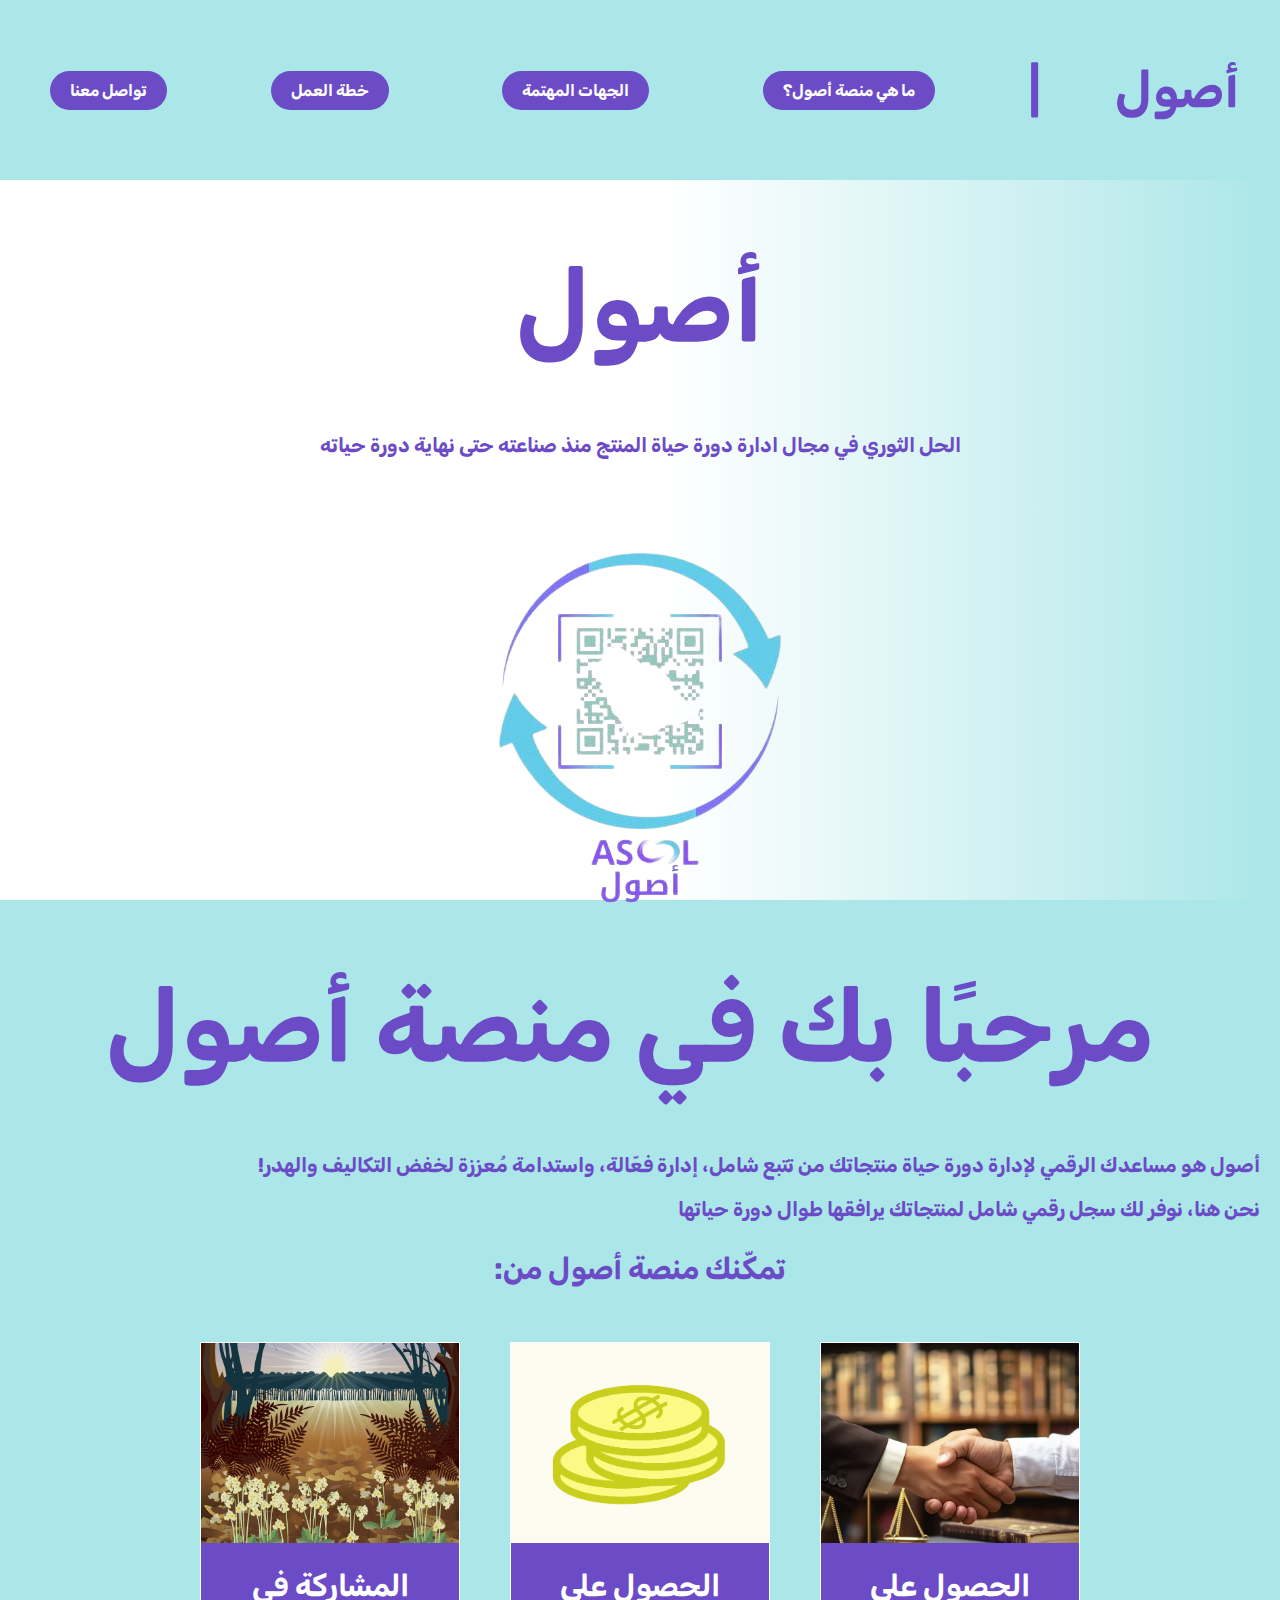
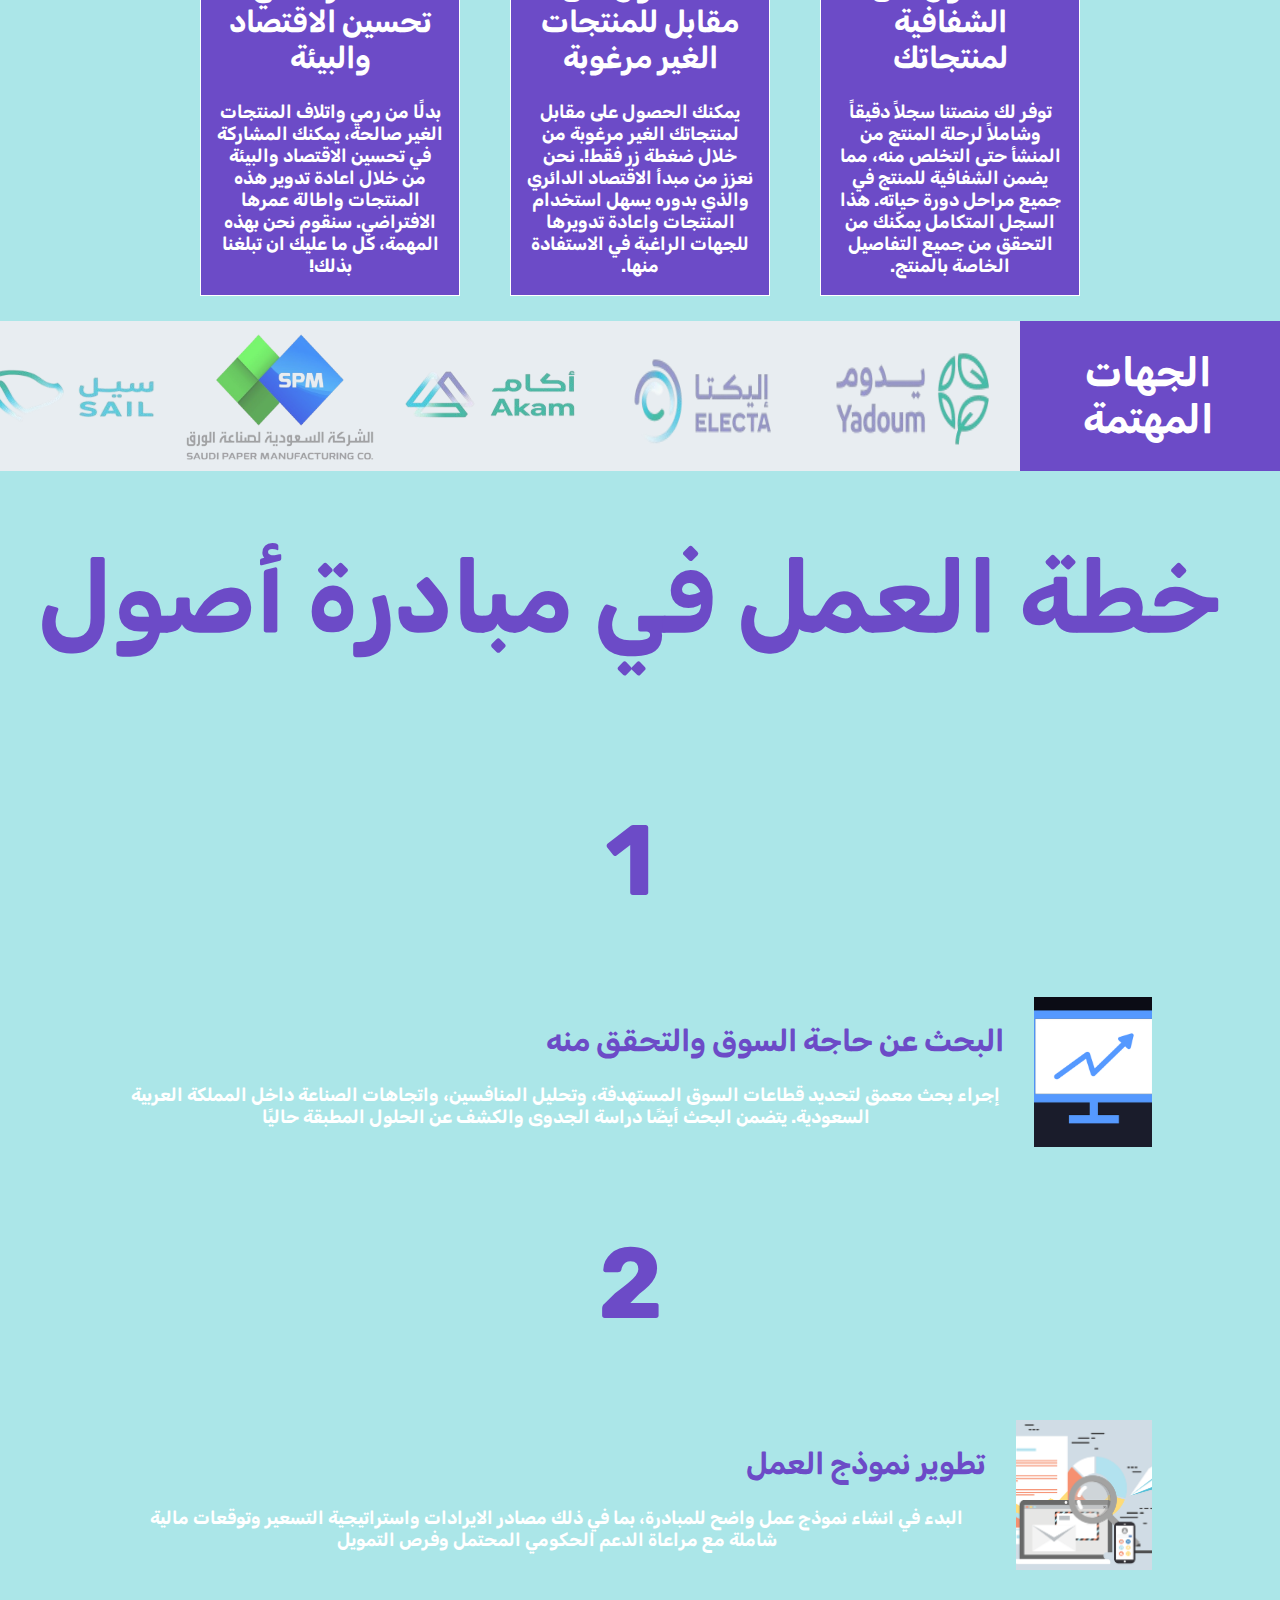
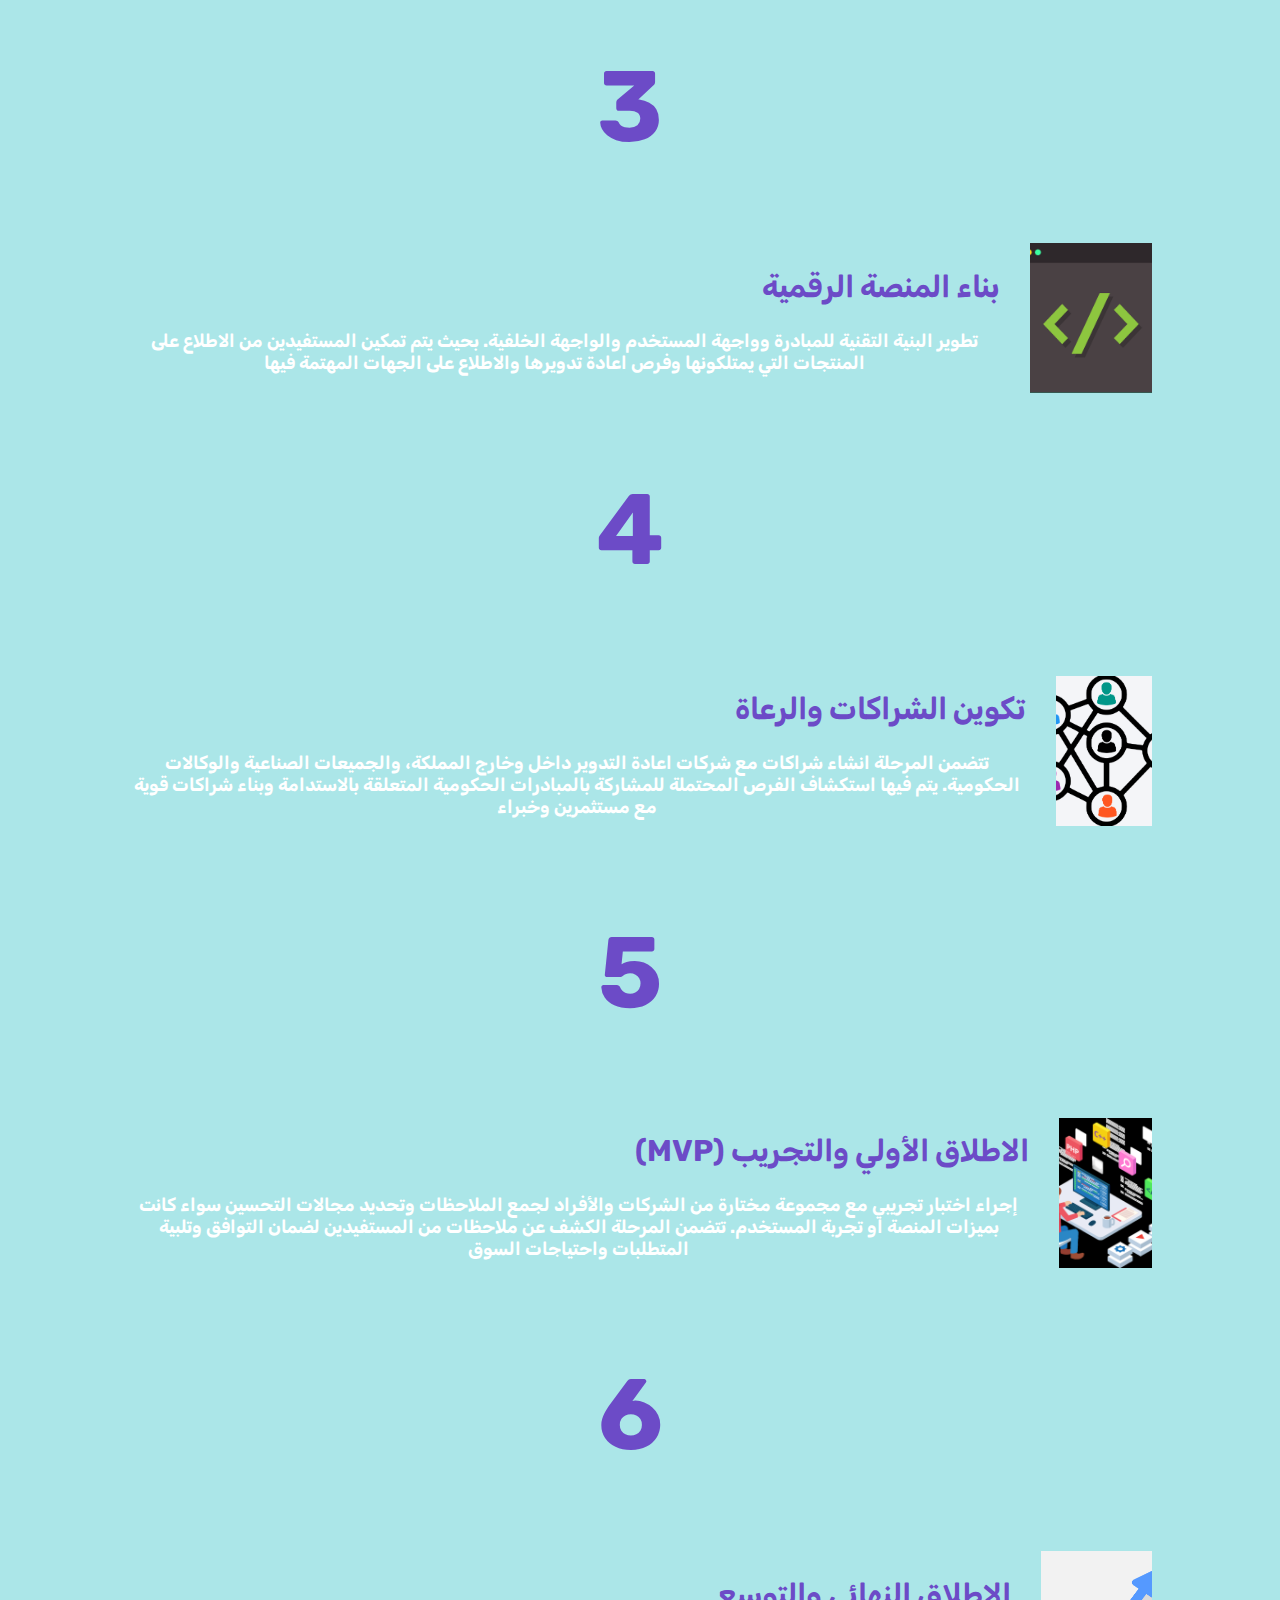
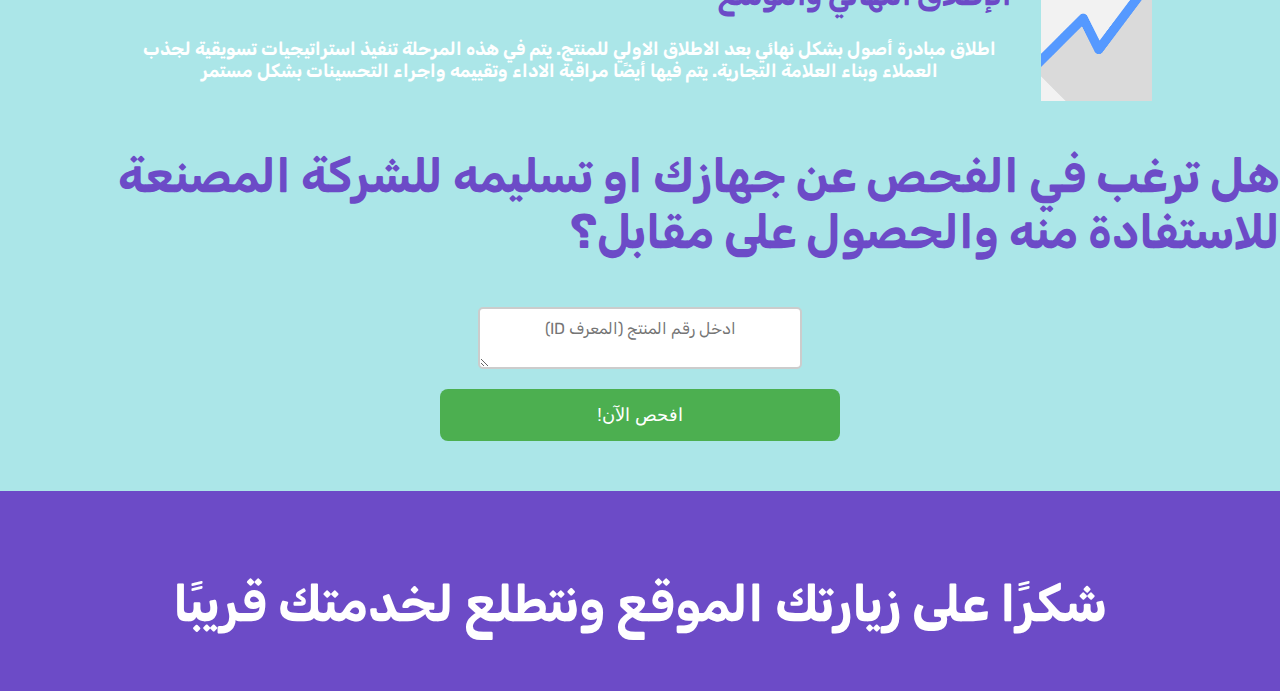
==== index.html @ 0bf5f544 "first rep" ====
<!DOCTYPE HTML>
<html lang="ar" dir="rtl">
    <head>
		<title>اصول</title>
		<meta charset="utf-8" />
        <meta name="viewport" content="width=device-width, initial-scale=1.0">
		<link href="https://fonts.googleapis.com/css2?family=Rubik:ital,wght@0,300..900;1,300..900&display=swap" rel="stylesheet">
        <link rel="stylesheet" href="style.css">
		<style>
			body{
		     font-family: "Rubik", sans-serif;
 		     font-optical-sizing: auto;
 		     font-style: normal;
             width: 100%;
			}
            .error {
            color: red;
            display: none;
        }
		</style>
	</head>
	<body>
        <header>
                <div class="header">
                    <h1 href="" class="brand">أصول </h1>
                    <h3 href=""class="gap"> | </h3>
                    <a href="" class="WhatIsAsool">ما هي منصة أصول؟</a>
                    <a href=""class="WhatIsAsool">الجهات المهتمة</a>
                    <a href=""class="WhatIsAsool">خطة العمل</a>
                    <a href="" class="contect">تواصل معنا</a>
                </div>
        </header>
        <main>
            <main>
                <section class="first">
                    <div class="contain">
                        <div class="ASOOL">
                            <div class="text-section">
                                <h1 class="Asool_text">أصول</h1>
                                <p>الحل الثوري في مجال ادارة دورة حياة المنتج منذ صناعته حتى نهاية دورة حياته</p>
                            </div>
                            <div class="image1">
                                <img src="assets/Asool.png" alt="Asool Image">
                            </div>
                        </div>
                    </div>
                </section>            
            <section class="second">
                <div class="intro">
                    <h1>
                        مرحبًا بك في منصة أصول
                    </h1>
                    <p class="introP">أصول هو مساعدك الرقمي لإدارة دورة حياة منتجاتك من تتبع شامل، إدارة فعّالة، واستدامة مُعززة لخفض التكاليف والهدر!</p>
                    <p class="introP">نحن هنا، نوفر لك سجل رقمي شامل لمنتجاتك يرافقها طوال دورة حياتها</p>
                    <p style="font-weight: bold; text-align: center; font-size: 30px;">تمكّنك منصة أصول من:</p>
                </div>
                <div class="flex-container">
                    <div class="flex-item">
                        <div class="card">
                            <div class="card-image" style="background-image: url(assets/reliable.png)"></div>
                            <div class="card-body">
                                <h2 class="hCard">الحصول على الشفافية لمنتجاتك</h2>
                                <p class="pCard">توفر لك منصتنا سجلاً دقيقاً وشاملاً لرحلة المنتج من المنشأ حتى التخلص منه، مما يضمن الشفافية للمنتج في جميع مراحل دورة حياته. هذا السجل المتكامل يمكّنك من التحقق من جميع التفاصيل الخاصة بالمنتج.</p>
                            </div>
                        </div>
                    </div>
    
                    <div class="flex-item">
                        <div class="card">
                            <div class="card-image" style="background-image: url(assets/money.png)"></div>
                            <div class="card-body">
                                <h2  class="hCard">الحصول على مقابل للمنتجات الغير مرغوبة</h2>
                                <p class="pCard">يمكنك الحصول على مقابل لمنتجاتك الغير مرغوبة من خلال ضغطة زر فقط!. نحن نعزز من مبدأ الاقتصاد الدائري والذي بدوره يسهل استخدام المنتجات واعادة تدويرها للجهات الراغبة في الاستفادة منها.</p>
                            </div>
                        </div>
                    </div>
    
                    <div class="flex-item">
                        <div class="card">
                            <div class="card-image" style="background-image: url(assets/env.png)"></div>
                            <div class="card-body">
                                <h2  class="hCard">المشاركة في تحسين الاقتصاد والبيئة</h2>
                                <p class="pCard">بدلًا من رمي واتلاف المنتجات الغير صالحة، يمكنك المشاركة في تحسين الاقتصاد والبيئة من خلال اعادة تدوير هذه المنتجات واطالة عمرها الافتراضي. سنقوم نحن بهذه المهمة، كل ما عليك ان تبلغنا بذلك!</p>
                            </div>
                        </div>
                    </div>
                </div>
            </section>
            <section class="section2">
                <div class="text-content">
                    الجهات المهتمة
                </div>
                <div class="marquee">
                    <div class="marquee-content">
                        <div class="company">
                            <img src="assets/Yadoum.png" alt="Yadoum">
                        </div>
                        <div class="company">
                            <img src="assets/Electa.png" alt="Electa">
                        </div>
                        <div class="company">
                            <img src="assets/AKAM.png" alt="Akam">
                        </div>
                        <div class="company">
                            <img src="assets/SPM.png" alt="SPM">
                        </div>
                        <div class="company">
                            <img src="assets/SAIL.png" alt="Sail">
                        </div>
                        <div class="company">
                            <img src="assets/SIRC.png" alt="SIRC">
                        </div>
                        <div class="company">
                            <img src="assets/SOCPA.png" alt="SOCPA">
                        </div>
                        <div class="company">
                            <img src="assets/Yadoum.png" alt="Yadoum">
                        </div>
                        <div class="company">
                            <img src="assets/Electa.png" alt="Electa">
                        </div>
                        <div class="company">
                            <img src="assets/AKAM.png" alt="Akam">
                        </div>
                        <div class="company">
                            <img src="assets/SPM.png" alt="SPM">
                        </div>
                        <div class="company">
                            <img src="assets/SAIL.png" alt="Sail">
                        </div>
                        <div class="company">
                            <img src="assets/SIRC.png" alt="SIRC">
                        </div>
                        <div class="company">
                            <img src="assets/SOCPA.png" alt="SOCPA">
                        </div>
                    </div>
                </div>           
            </section>
            
            <section>
                <div class="intro">
                    <h1 style="color:  rgb(108, 75, 199);">خطة العمل في مبادرة أصول</h1>
                </div>
                <div class="section3">
                    <div class="step">
                        <h1>1</h1>
                    </div>
                    <div class="sec3flex">
                        <div class="card2-image" style="background-image: url(assets/any.png);">
                        </div>
                        <div>
                            <h2  class="hCard">البحث عن حاجة السوق والتحقق منه</h2>
                            <p class="pCard">إجراء بحث معمق لتحديد قطاعات السوق المستهدفة، وتحليل المنافسين، واتجاهات الصناعة داخل المملكة العربية السعودية. يتضمن البحث أيضًا دراسة الجدوى والكشف عن الحلول المطبقة حاليًا</p>
                        </div>
                    </div>
                    <div class="step">
                        <h1>2</h1>
                    </div>
                    <div class="sec3flex">
                        <div class="card2-image" style="background-image: url(assets/bm.png);">
                        </div>
                        <div>
                            <h2  class="hCard">تطوير نموذج العمل</h2>
                            <p class="pCard">البدء في انشاء نموذج عمل واضح للمبادرة، بما في ذلك مصادر الايرادات واستراتيجية التسعير وتوقعات مالية شاملة مع مراعاة الدعم الحكومي المحتمل وفرص التمويل</p>
                        </div>
                    </div>
                    <div class="step">
                        <h1>3</h1>
                    </div>
                    <div class="sec3flex">
                        <div class="card2-image" style="background-image: url(assets/developkment.png);">
                        </div>
                        <div>
                            <h2  class="hCard"> بناء المنصة الرقمية</h2>
                            <p class="pCard">تطوير البنية التقنية للمبادرة وواجهة المستخدم والواجهة الخلفية. بحيث يتم تمكين المستفيدين من الاطلاع على المنتجات التي يمتلكونها وفرص اعادة تدويرها والاطلاع على الجهات المهتمة فيها</p>
                        </div>
                    </div>
                    <div class="step">
                        <h1>4</h1>
                    </div>
                    <div class="sec3flex">
                        <div class="card2-image" style="background-image: url(assets/network.png);">
                        </div>
                        <div>
                            <h2  class="hCard">تكوين الشراكات والرعاة</h2>
                            <p class="pCard">تتضمن المرحلة انشاء شراكات مع شركات اعادة التدوير داخل وخارج المملكة، والجميعات الصناعية والوكالات الحكومية. يتم فيها استكشاف الفرص المحتملة للمشاركة بالمبادرات الحكومية المتعلقة بالاستدامة وبناء شراكات قوية مع مستثمرين وخبراء</p>
                        </div>
                    </div>
                    <div class="step">
                        <h1>5</h1>
                    </div>
                    <div class="sec3flex">
                        <div class="card2-image" style="background-image: url(assets/deploy.png);">
                        </div>
                        <div>
                            <h2  class="hCard">الاطلاق الأولي والتجريب (MVP)</h2>
                            <p class="pCard">إجراء اختبار تجريبي مع مجموعة مختارة من الشركات والأفراد لجمع الملاحظات وتحديد مجالات التحسين سواء كانت بميزات المنصة او تجربة المستخدم. تتضمن المرحلة الكشف عن ملاحظات من المستفيدين لضمان التوافق وتلبية المتطلبات واحتياجات السوق</p>
                        </div>
                    </div>
                    <div class="step">
                        <h1>6</h1>
                    </div>
                    <div class="sec3flex">
                        <div class="card2-image" style="background-image: url(assets/growth.png);">
                        </div>
                        <div>
                            <h2  class="hCard">الإطلاق النهائي والتوسع</h2>
                            <p class="pCard">اطلاق مبادرة أصول بشكل نهائي بعد الاطلاق الاولي للمنتج. يتم في هذه المرحلة تنفيذ استراتيجيات تسويقية لجذب العملاء وبناء العلامة التجارية. يتم فيها أيضًا مراقبة الاداء وتقييمه واجراء التحسينات بشكل مستمر</p>
                        </div>
                    </div>            
                </div>
            </section>
           
    <section class="sec4">
        <h3>هل ترغب في الفحص عن جهازك او تسليمه للشركة المصنعة للاستفادة منه والحصول على مقابل؟</h3>
        <textarea name="text-content" id="productID" placeholder="ادخل رقم المنتج (المعرف ID)" maxlength="7"></textarea>
        <p class="error" id="error-message">يجب إدخال 7 أرقام فقط!</p>
        <button id="submitBtn">افحص الآن!</button>
    </section>

    <footer>
        <div class="footerh1">
            <h1>شكرًا على زيارتك الموقع ونتطلع لخدمتك قريبًا</h1>
        </div>
    </footer>

    <script>
        document.addEventListener('DOMContentLoaded', () => {
            const submitBtn = document.getElementById('submitBtn');

            submitBtn.addEventListener('click', (e) => {
                e.preventDefault();  // Prevent the default button action (navigation)
                validateInput();
            });

            function validateInput() {
                const productID = document.getElementById('productID').value;
                const errorMessage = document.getElementById('error-message');

                // Check if the input is exactly 7 digits and all are numbers
                if (/^\d{7}$/.test(productID)) {
                    window.location.href = 'product.html';
                } else {
                    errorMessage.style.display = 'block'; // Show error message
                }
            }
        });

    const sec3flexes = document.querySelectorAll('.sec3flex');

    // Intersection Observer options
    const options = {
        root: null, // Uses viewport as root
        threshold: 0.5 // Trigger when 50% of the element is in view
    };

    // Intersection Observer callback
    const observerCallback = (entries) => {
        entries.forEach(entry => {
            if (entry.isIntersecting) {
                entry.target.classList.add('active'); // Add 'active' class to the .sec3flex when in view
            } else {
                entry.target.classList.remove('active'); // Remove 'active' class when out of view
            }
        });
    };

    // Create an Intersection Observer
    const observer = new IntersectionObserver(observerCallback, options);

    // Observe each .sec3flex element
    sec3flexes.forEach(sec3flex => {
        observer.observe(sec3flex);
    });
 </script>        
    </body>
</html>
---- style.css ----
body{
    width: 100%;
    color: rgb(108, 75, 199);
    background-color: #abe6e8;
    margin: 0px;
}
header{
    display: flex;
    justify-content: center;
    padding: 10px;
    color: rgb(108, 75, 199);
}
.brand{
    font-size: 50px;
    color: white(95, 235, 95);
}
.gap{
    font-size: 50px;
}
.header {
    display: flex; 
    justify-content: space-between; 
    align-items: center; 
    width: 100%; 
    max-width: 1200px;
}
.WhatIsAsool{
    margin: 0 20px; 
}
h3{
    color: rgb(108, 75, 199);;
}
.HeaderCenter{
    align-items: center;
    text-align: center;
}

a:hover {
    background-color: #000000;
    color: white;
}
a {
    font-style: normal;
    text-decoration: none;
    color: white;
    font-weight: bold;
    white-space: nowrap;
    /*background-color: rgb(44, 230, 20);*/
    background-color: rgb(108, 75, 199);
    border-radius: 20px;
    padding: 10px 20px;
    margin: 0 10px;
    display: inline-block;

}

/*main*/

.first{
    height: 80vh;
    width: 100%; 
    /*background-image: linear-gradient(to left top, rgb(29, 28, 28) 50%,#448c08, rgb(49, 48, 48));*/
    /*background: rgb(68,140,8);
    background: radial-gradient(circle, rgb(36, 78, 1) 0%, rgba(0,0,0,0.865983893557423) 49%);
    */
    background: rgb(255,255,255);
    background: linear-gradient(90deg, rgba(255,255,255,1) 52%, rgba(171,230,232,1) 100%);
   display: flex;
    justify-content: space-between;
    flex-direction: column;
    align-items: center; 
    box-sizing: border-box;

}
.contain {
    animation-name: ani;
    animation-duration: 8s;
    animation-iteration-count: infinite; 
    animation-timing-function: ease-in-out;
    text-align: center;
    justify-content: center;
    align-items: center;
}
.Asool h1,p{
    font-size: 40px;
    font-weight: bold;
}
h1{
    font-size: 100px;
}
/* seccond section */
.second{
    max-width: 100%;
}
.intro{
    color: rgb(108, 75, 199);
    
}
.intro h1{
    margin-right: 20px;
    text-align: center;
}
.introP{
    margin-right: 20px;
}

.flex-container {
    display: flex;
    flex-wrap: wrap;
    justify-content: center;
    margin: 0px;
    width: 100%;
    padding: 0px;
    color: white;
}

.flex-item {
    margin: 5px;
    width: 300px;
    
}

.card {
    position: relative;
    border: 1px solid white;
    align-items: center;
    text-align: center;
    margin: 20px;
    background-color:rgb(108, 75, 199);  
}

.card-body {
    margin: 15px;
}
.pCard{
    font-size: 18px;
    color: white;
    text-align: center;
}
.hCard{
    font-size: 30px;
    color: white(108, 75, 199);
    font-weight: bold;
}
.card-body h4,p{
    font-size: 20px;
}
.card img {
    width: 100%;
}
.card-image {
    height: 200px;
    background-position: center;
    background-size: cover;
}



/*section 2*/
/* Section */
.section2 {
    width: 100%;
    background-color: rgb(108, 75, 199);
    display: flex;
    align-items: center;
}

.text-content {
    font-size: 40px;
    color: white;
    text-align: center;
    font-weight: bold;
    margin-right: 5px;
    width: 20%;
}

/* Marquee */
.marquee {
    overflow: hidden;
    background-color: #e8edf1;
    display: flex;
    align-items: center;
    width: 80%;
    position: relative;
}

.marquee-content {
    display: flex;
    width: max-content; /* Allows the content to be as wide as necessary */
    animation: scroll 40s linear infinite;
}

.company {
    display: flex;
    align-items: center;
    opacity: 0.7;
    white-space: nowrap; /* Prevent text wrapping */
}

.company img {
    width: 200px;
    height: 150px;
    margin-right: 10px;
}

/* Scroll animation */
@keyframes scroll {
    0% {
        transform: translateX(0);
    }
    100% {
        transform: translateX(-100%);
    }
}




/* section 3 */
.section3{
    display: flex;
    flex-direction: column;
    align-items: center;
    justify-content: center;
}
.sec3flex{
    display: flex;
    flex-direction: row;
    align-items: center;
    width: 80%;
    margin: 0px;
    transition: background-color 0.5s, color 0.5s; /* Smooth transition */
    border-radius: 10px;
}
.card2-image {
    height: 150px;
    width: 200px;
    background-position: center;
    background-size: cover;
    margin-left: 30px;
    margin-right: 0px;
}
.section3 .step {
    color: rgb(108, 75, 199);
    margin-right: 20px;
    text-align: center;
    padding: 10px;
    border-radius: 10px;
    transition: background-color 0.5s, color 0.5s; /* Smooth transition */
}
.secction3 .sec3flex.active .step{
    background-color: rgb(108, 75, 199);
    color: white;
}
.section3 .sec3flex.active{
    background-color: rgb(108, 75, 199);
    color: white;
}


/* section 4*/
.section4{
    align-items: center;
}

.sec4{
    display: flex;
    flex-direction: column;
    justify-content: center;
    align-items: center;
    font-size: 40px;
}
#productID{
    width: 300px;
    padding: 10px;
    border: 2px solid #ccc;
    border-radius: 5px;
    font-size: 16px;
    margin-bottom: 20px;
}

button{
    width: 400px;
    padding: 15px;
    background-color: #4CAF50; /* Green background */
    color: white; /* White text */
    font-size: 18px;
    border: none;
    border-radius: 8px;
    cursor: pointer;
    transition: background-color 0.3s, box-shadow 0.3s; /* Smooth hover transition */
}

button:hover{
    background-color: #45a049; /* Darker green on hover */
    box-shadow: 0 4px 8px rgba(0, 0, 0, 0.2); /* Slight shadow on hover */
}



/* footer */
footer{
    margin-top: 50px;
    height: 200px;
    width: 100%;
    background-color: rgb(108, 75, 199);
    display: flex;
    justify-content: center;
}
footer h1{
    color: white;
    font-size: 50px;
    text-align: center;
}
.footerh1{
    text-align: center;
    margin-top: 50px;
}
/*contect */
.contactus{
    display: flex;
    justify-content: space-around;
    gap: 15px;
    width: 100%;
}
.expand{
    padding: 20px;
    width: 100%;
    margin: 20px 0px;
}
.form1{
    display: flex;
    flex-direction: column;
    width: 100%;
}
.con{
    width: 100%;
}
input, textarea{
    font-family: "Rubik", sans-serif;
    padding: 20px;
    text-align: center;
}
.contactus button{
    border-width: 0;
    padding: 40px;
    height: 40px;
    background-color: rgb(95, 235, 95);
}
.nameandem{
    margin: 0px 20px;
}
.butt{
    align-items: center;
}

@keyframes scroll {
    0% {
        transform: translateX(100%);
    }
    100% {
        transform: translateX(-100%);
    }
}
    @keyframes ani {
    0%{
        margin-top: 10px;
    }
    50%{
        margin-top: 50px;
    }
    100%{
        margin-top: 10px;
    }
}


@media (max-width: 768px) {
    body{
        width: 100%;
    }
    a{
        font-size: 10px;
        padding: 3px 7px;
        margin: 0 2px;
    }
    .contain {
        flex-direction: column;
        flex-direction: row;
    }
    .header{
        flex-direction: row;
        padding: 4px;
    }
    .brand{
        font-size: 15px;
    }
    .gap{
        font-size: 10px;
        margin-left: 10px;
    }
    .WhatIsAsool{
        margin: 3px;
        text-align: center;
    }
    img{
        width: 100%;
    }
    .header {
        flex-wrap: wrap; 
        justify-content: center; 
    }
    .first{
        height: 70vh;
    }
    /*main */
    .Asool h1,p{
        font-size: 15px;
        font-weight: bold;
    }
    h1{
        font-size: 40px;
    }
    .marquee{
        padding: 0px;
        }
        .marquee h1{
            margin: 0px;
        }
        .marquee-content {
            margin: 0px;
            width: 100%;
        }
        .text-content {
            font-size: 15px;
        }
        .sec3flex{
            width: 100%;
            margin: 0px;
            padding: 0px;
            height: 200px;
        }
        .sec3flex img {
            width: 100%;
            height: 100%;
        }
        .hCard{
            font-size: 25px;
            text-align: center;
            margin: 0px;
            margin-bottom: 10px;
            margin-right: 9px;
        }
        .pCard{
            font-size: 12px;
            margin: 0px;
        }
        .card2-image {
            width: 100%;
            background-position: center;
            background-size: cover;
            margin: 0px;
            padding: 0px;
            height: 100%;
        }
        .section3{
            width: 100%;
        }

        footer{
            margin-top: 50px;
            height: 100px;
            background-color: rgb(108, 75, 199);
            display: flex;
            justify-content: center;
        }
        footer h1{
            color: white;
            font-size: 15px;
            text-align: center;
        }
        .footerh1{
            text-align: center;
            margin-top: 25px;
        }
        /*contect */
        .contactus{
            display: flex;
            justify-content: space-around;
            gap: 4px;
        }
        .expand{
            padding: 10px;
            height: 40px;
            width: 370px;
            margin: 20px 0px;
        }
        input, textarea{
            font-family: "Rubik", sans-serif;
            padding: 10px;
            text-align: center;
        }
        .contactus button{
            border-width: 0;
            padding: 40px;
        }
        .nameandem{
            margin: 0px 10px;
        }
        .butt{
            align-items: center;
            align-items: center;
            width: 100%;
            margin: 0px;
            padding: 0px;
        }
        button{
            width: 150px;
        }
        .form1{
            display: flex;
            flex-direction: column;
            align-items: center;
        }
        .sec4{
            width: 100%;
        }
        .sec4 h3{
            font-size: 20px;
        }
        footer{
            width: 100%;
        }


    @keyframes ani {
        0%{
            margin-top: 0px;
        }
        50%{
            margin-top: 90px;
        }
        100%{
            margin-top: 0px;
        }
    }
}

@media (min-width: 500px) and (max-width: 1000px) {
    @keyframes ani {
        0%{
            margin-top: 0px;
        }
        50%{
            margin-top: 50px;
        }
        100%{
            margin-top: 0px;
        }
    }
    .header{
        width: 900;
    }
    .brand{
        font-size: 40px;
    }
    a{
        font-size: 15px;
    }
    .contain{
        margin: 0px;
        width: 100%;
    }
    .first{
        height: 90vh;
    }
}
@media (min-width: 100px) and (max-width: 400px) {
    @keyframes ani {
        0%{
            margin-top: 0px;
        }
        100%{
            margin-top: 0px;
        }
    }
    .first{
        margin:0px;
        align-items: center;
    }
    .second{
        margin-top: 20px;
    }
    .Asool{
        height: 10px;
    }
    .image1{
        height: 30vh;
    }
    .image1 img{
        height: 50vh
    }
    footer{
        width: 100%;
    }
}
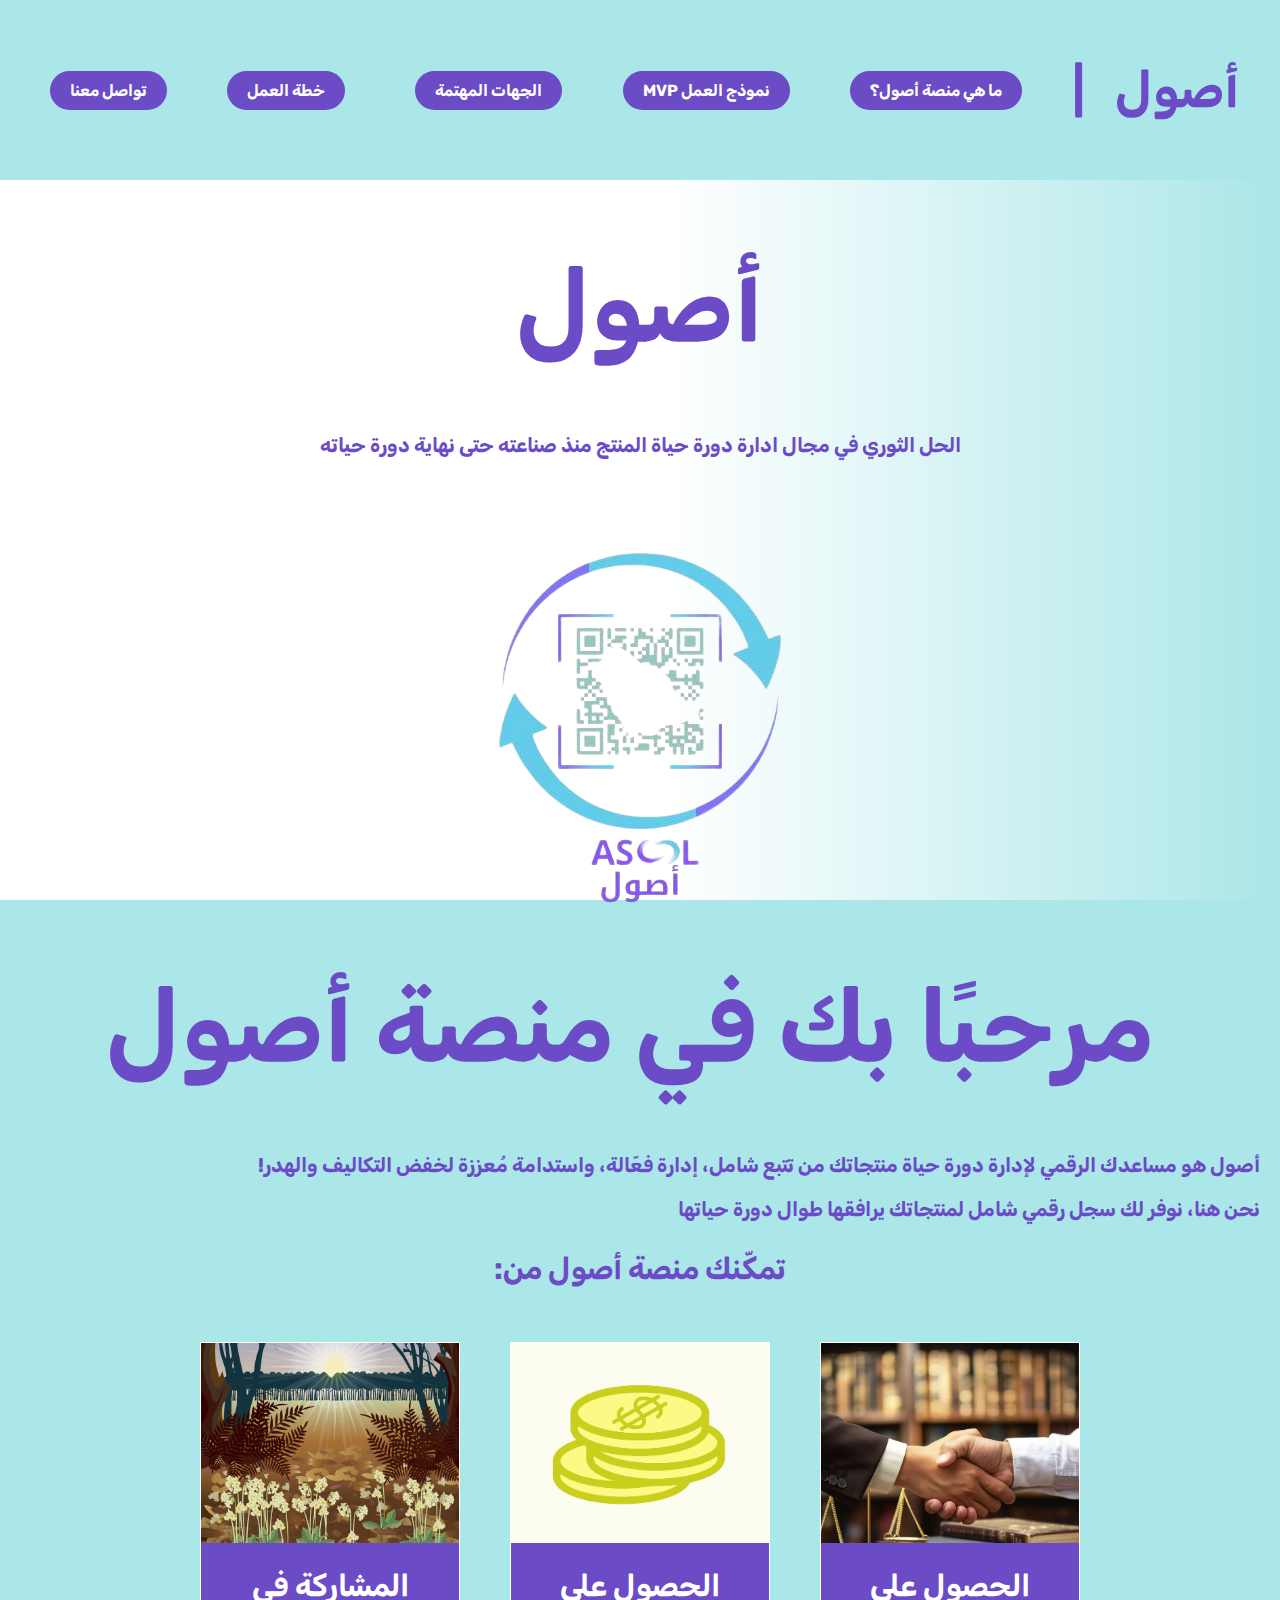
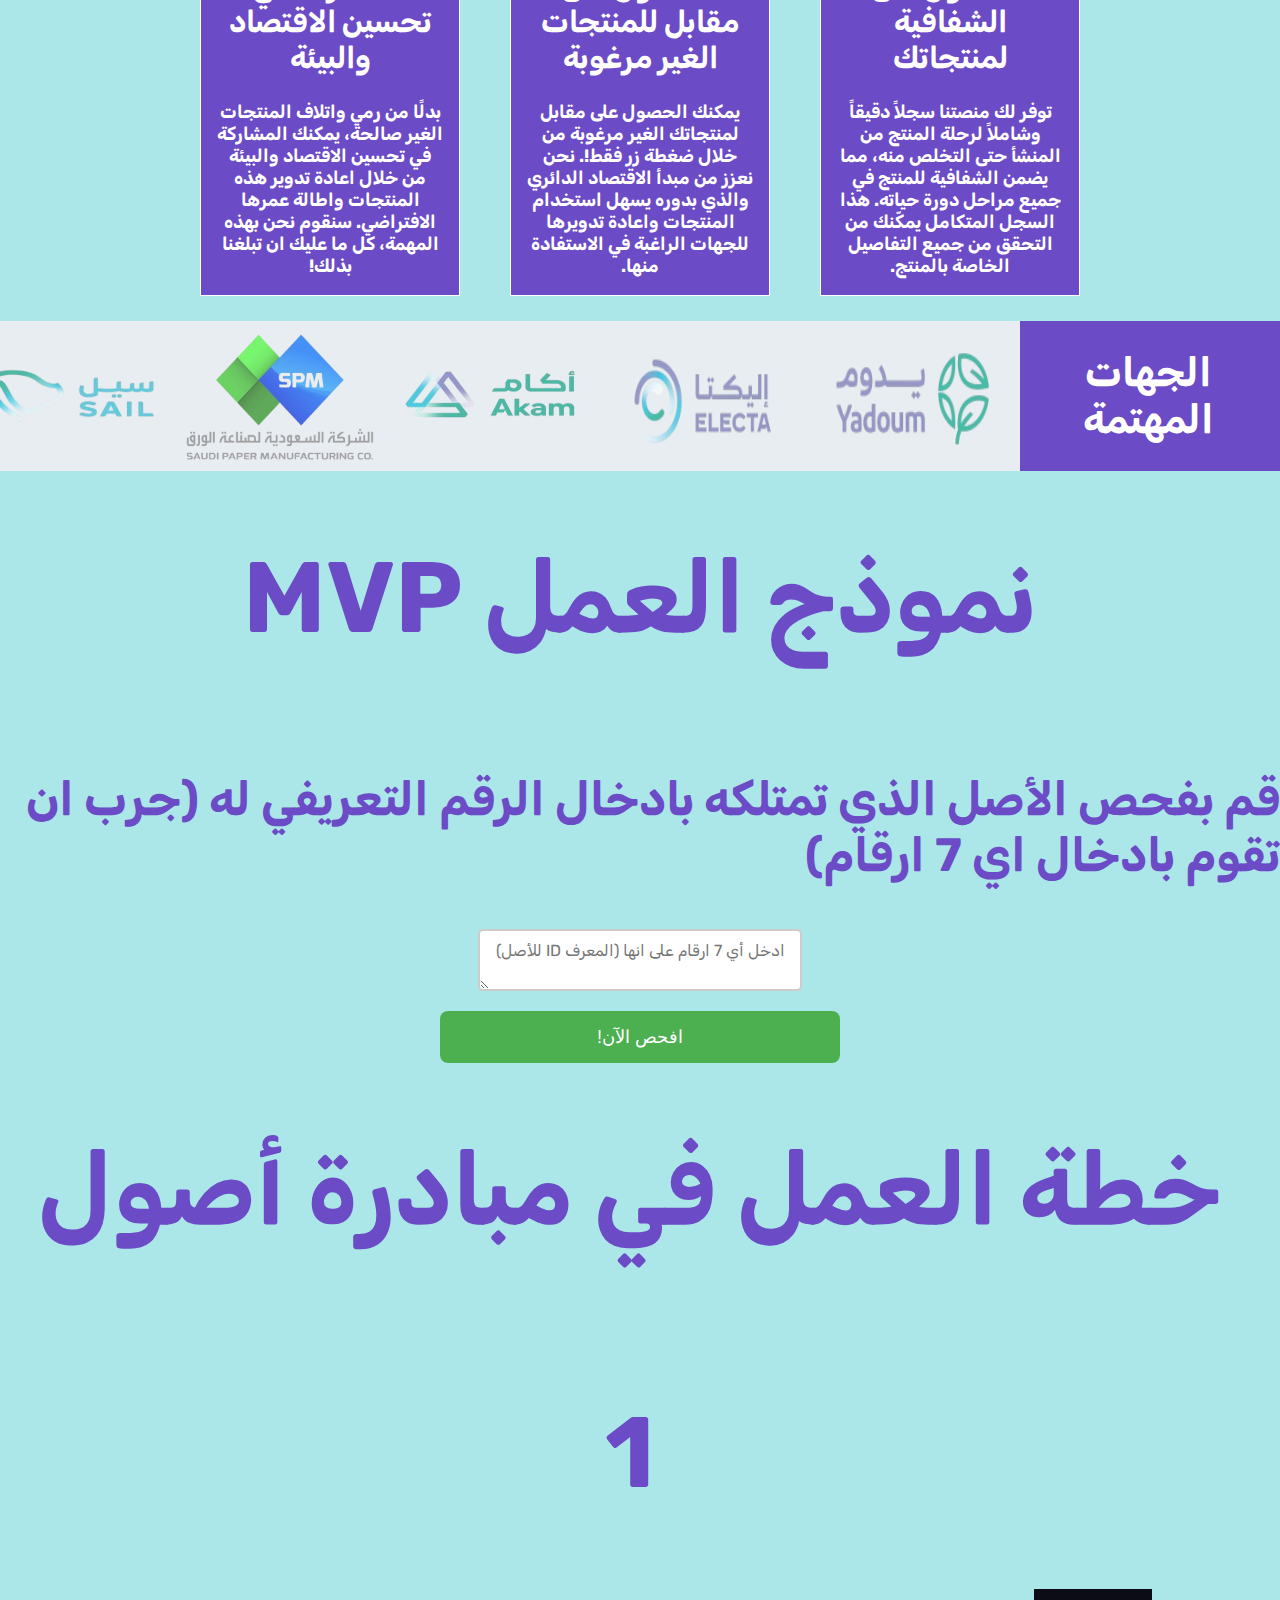
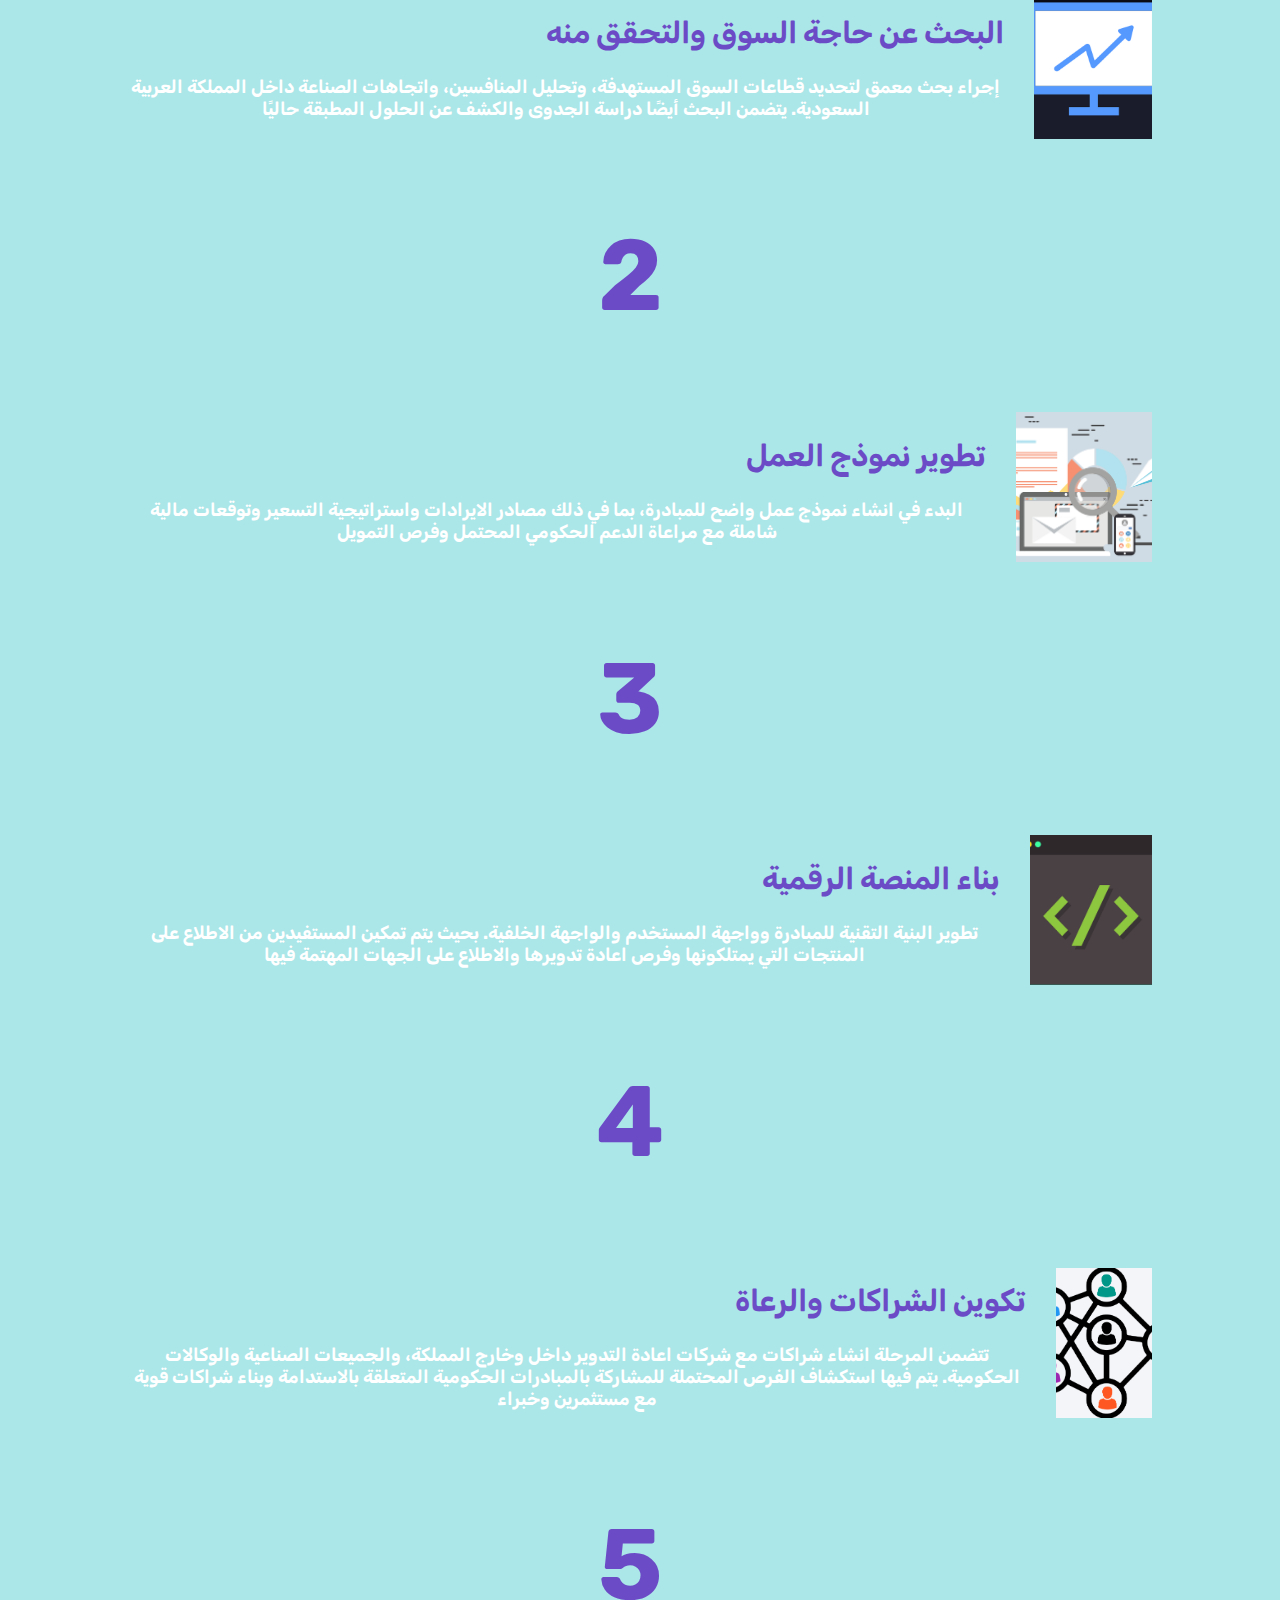
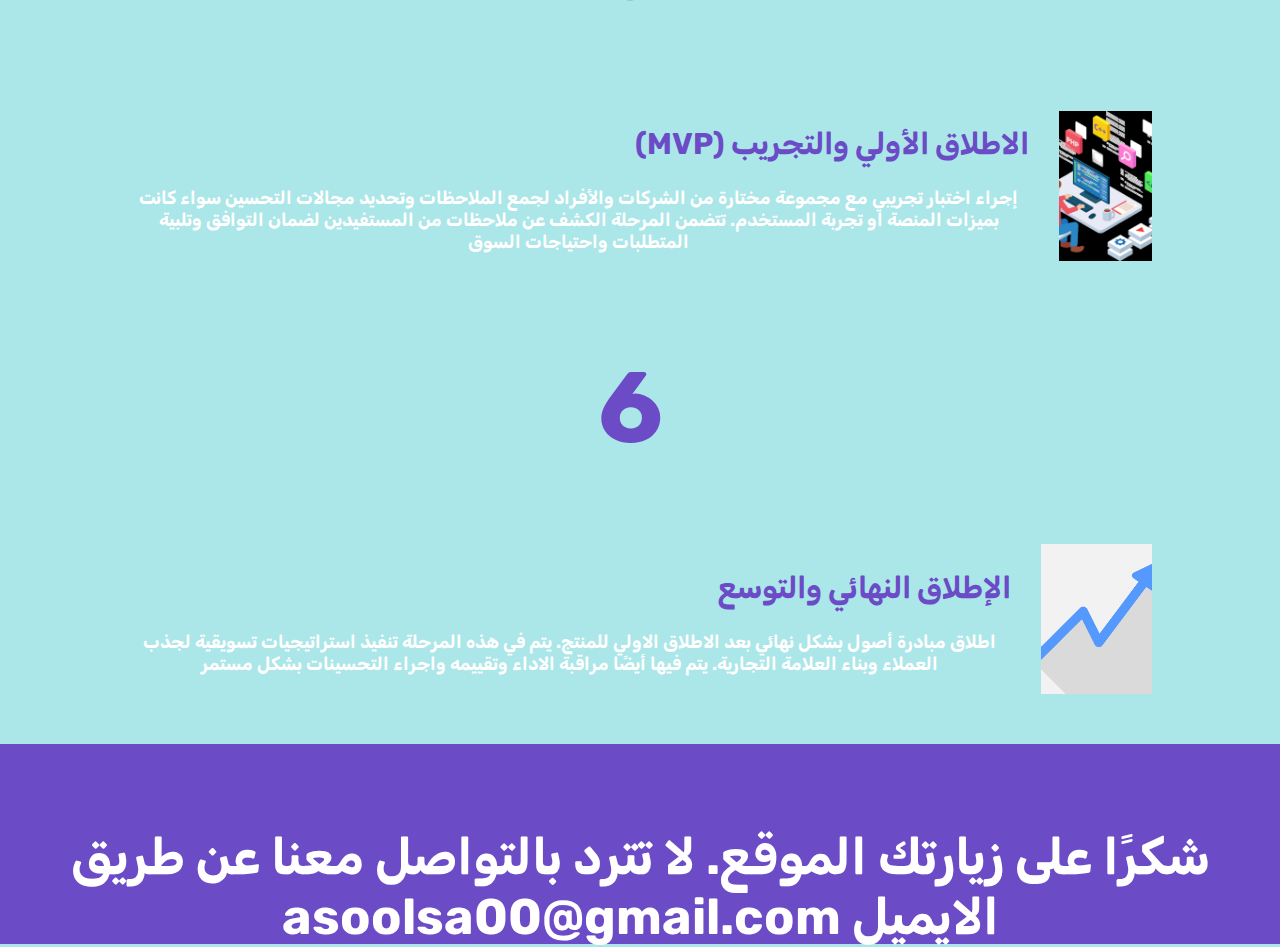
==== commit e7e4015d: "index changes" ====
--- a/index.html
+++ b/index.html
@@ -25,6 +25,7 @@
                     <h1 href="" class="brand">أصول </h1>
                     <h3 href=""class="gap"> | </h3>
                     <a href="" class="WhatIsAsool">ما هي منصة أصول؟</a>
+                    <a href="">نموذج العمل MVP</a>
                     <a href=""class="WhatIsAsool">الجهات المهتمة</a>
                     <a href=""class="WhatIsAsool">خطة العمل</a>
                     <a href="" class="contect">تواصل معنا</a>
@@ -137,7 +138,13 @@
                     </div>
                 </div>           
             </section>
-            
+            <section class="sec4">
+                <h1>نموذج العمل MVP</h1>
+                <h3>قم بفحص الأصل الذي تمتلكه بادخال الرقم التعريفي له (جرب ان تقوم بادخال اي 7 ارقام)</h3>
+                <textarea name="text-content" id="productID" placeholder="ادخل أي 7 ارقام على انها (المعرف ID للأصل)" maxlength="7"></textarea>
+                <p class="error" id="error-message">يجب إدخال 7 أرقام!</p>
+                <button id="submitBtn">افحص الآن!</button>
+            </section>
             <section>
                 <div class="intro">
                     <h1 style="color:  rgb(108, 75, 199);">خطة العمل في مبادرة أصول</h1>
@@ -211,17 +218,10 @@
                     </div>            
                 </div>
             </section>
-           
-    <section class="sec4">
-        <h3>هل ترغب في الفحص عن جهازك او تسليمه للشركة المصنعة للاستفادة منه والحصول على مقابل؟</h3>
-        <textarea name="text-content" id="productID" placeholder="ادخل رقم المنتج (المعرف ID)" maxlength="7"></textarea>
-        <p class="error" id="error-message">يجب إدخال 7 أرقام فقط!</p>
-        <button id="submitBtn">افحص الآن!</button>
-    </section>
-
     <footer>
         <div class="footerh1">
-            <h1>شكرًا على زيارتك الموقع ونتطلع لخدمتك قريبًا</h1>
+            <h1>شكرًا على زيارتك الموقع. لا تترد بالتواصل معنا عن طريق الايميل asoolsa00@gmail.com
+            </h1>
         </div>
     </footer>
 
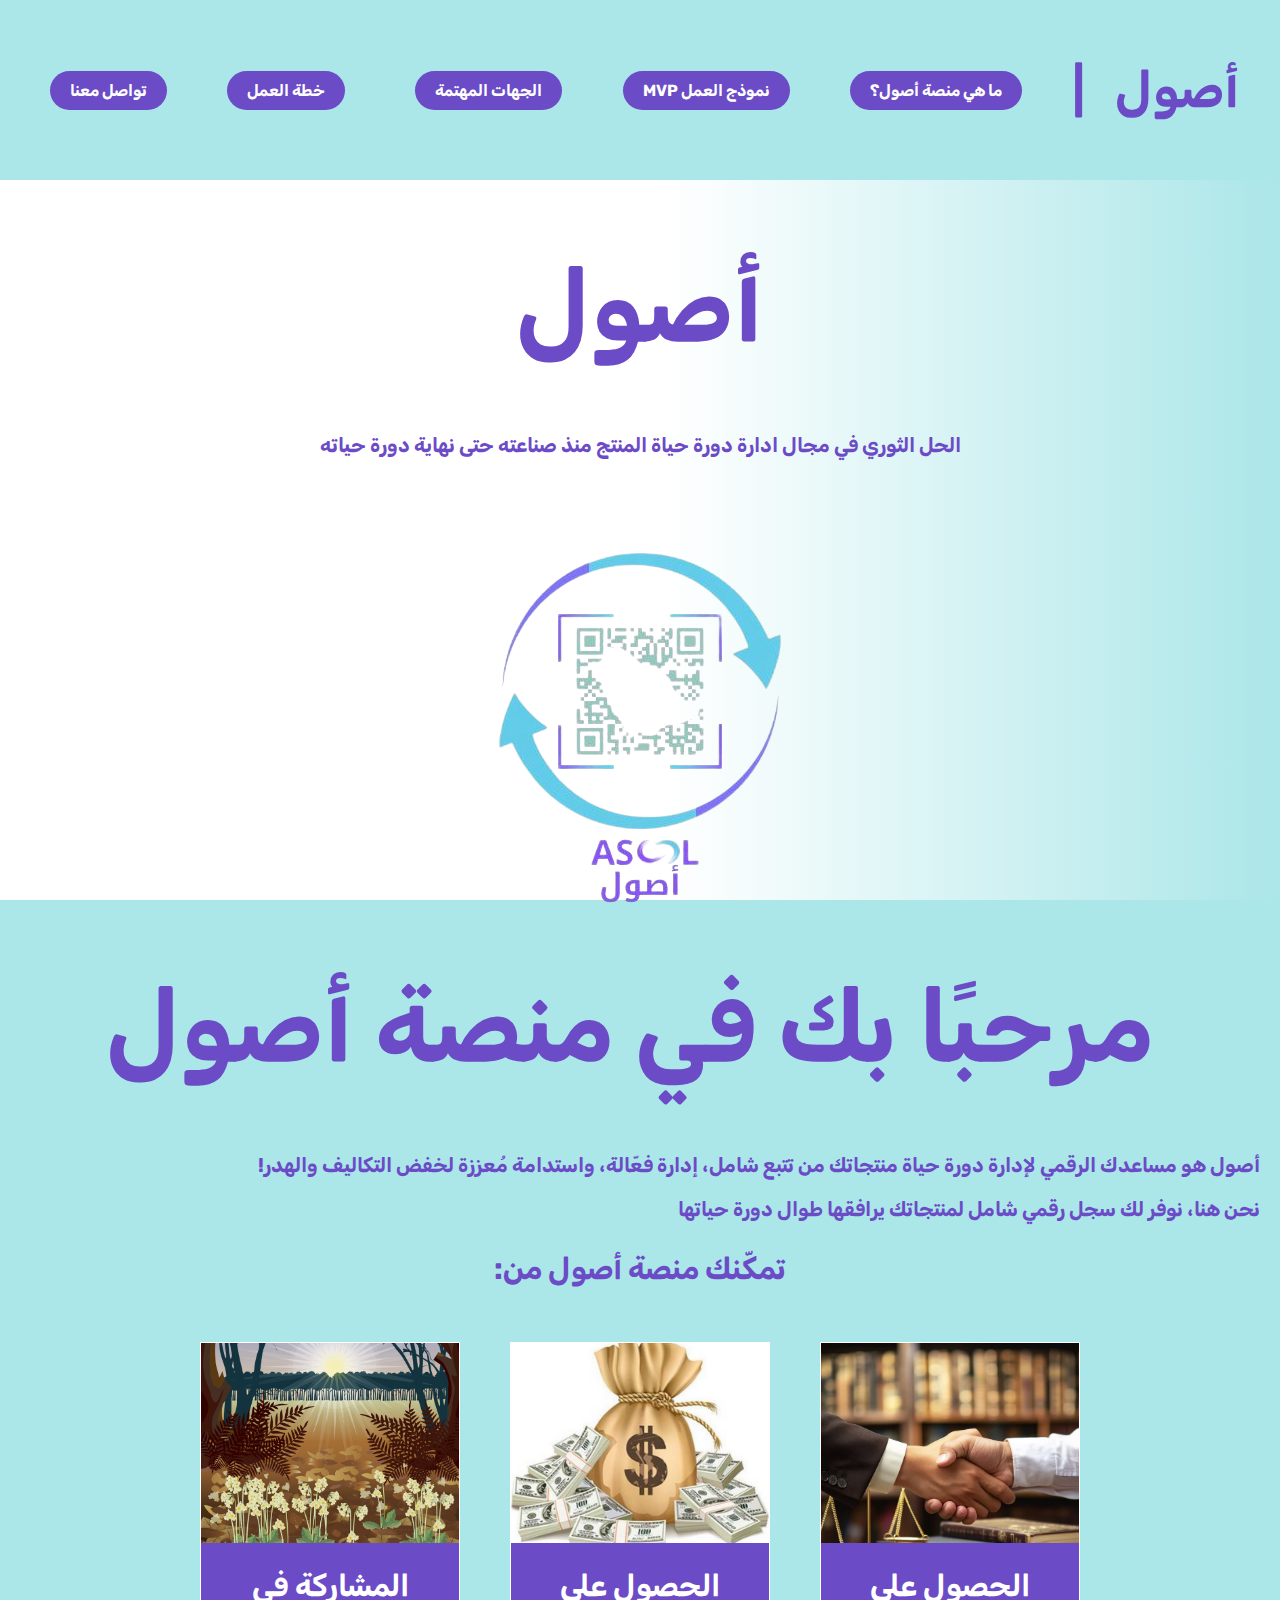
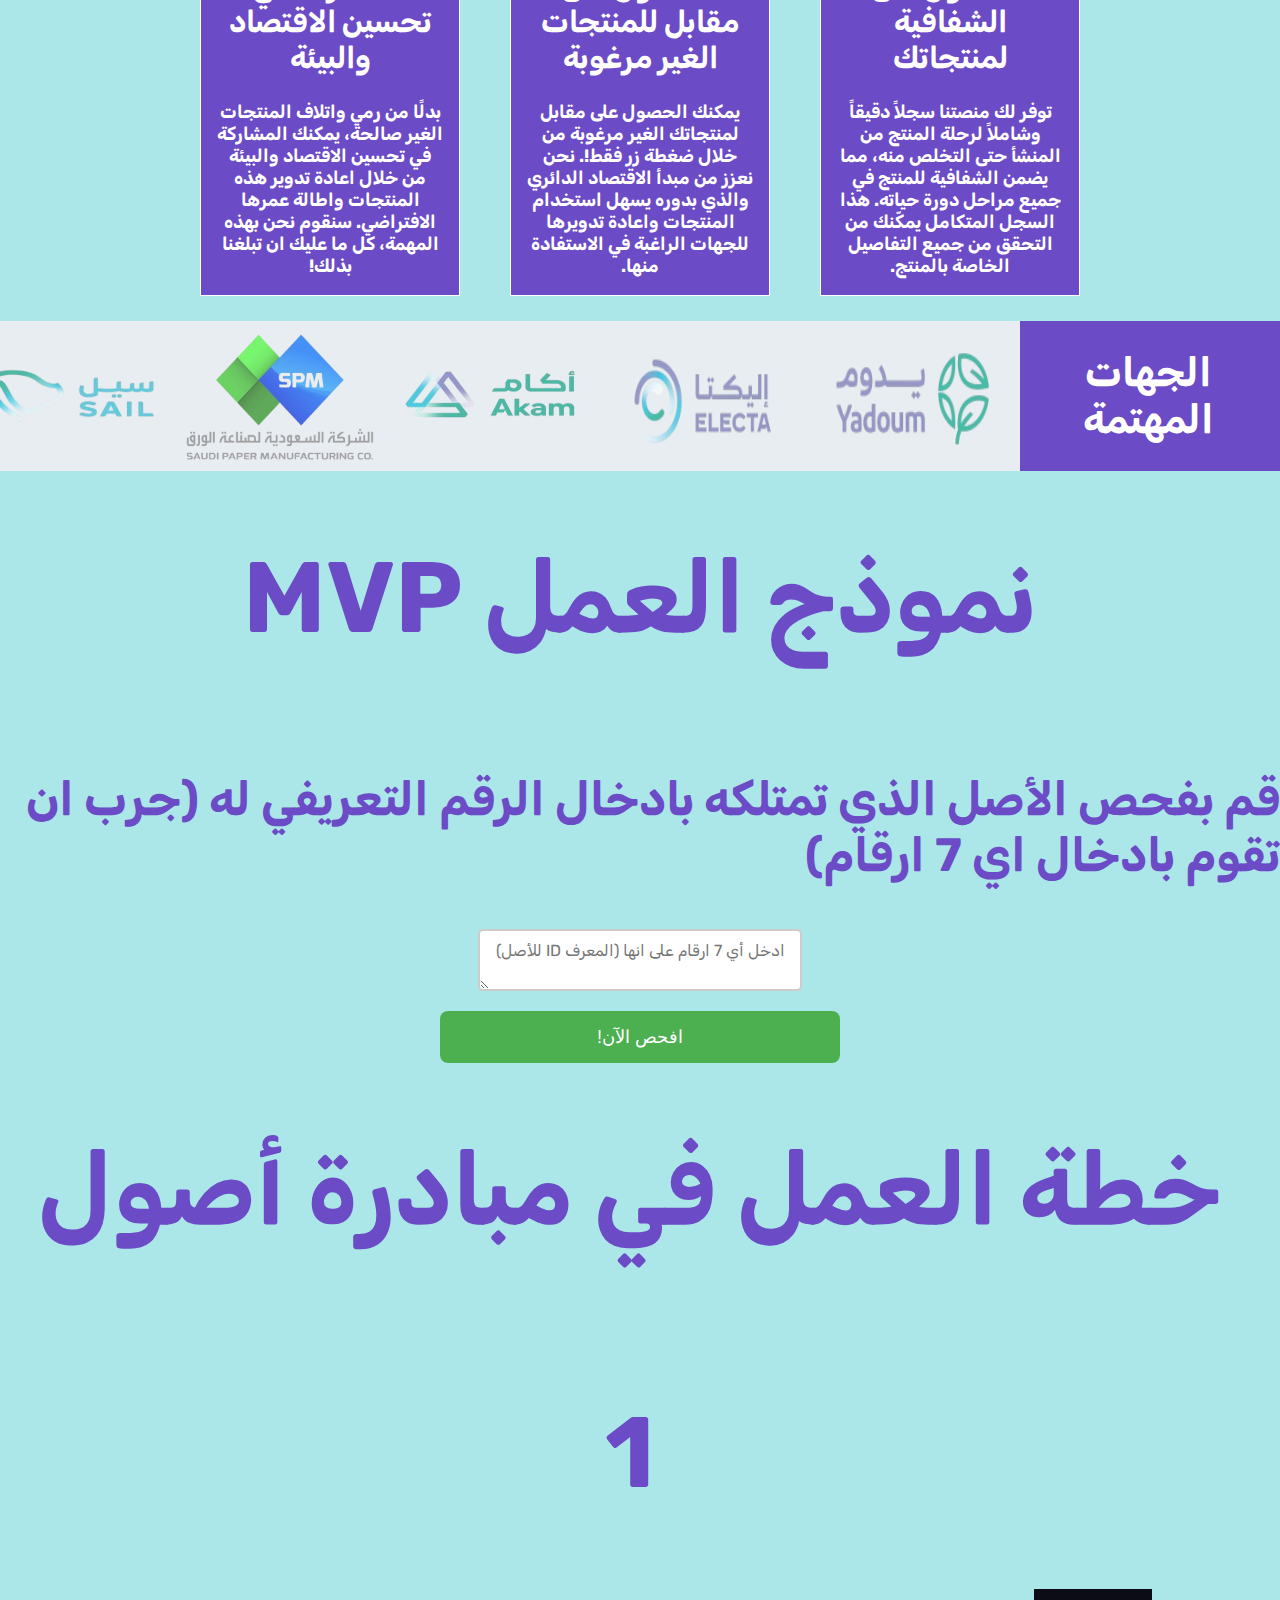
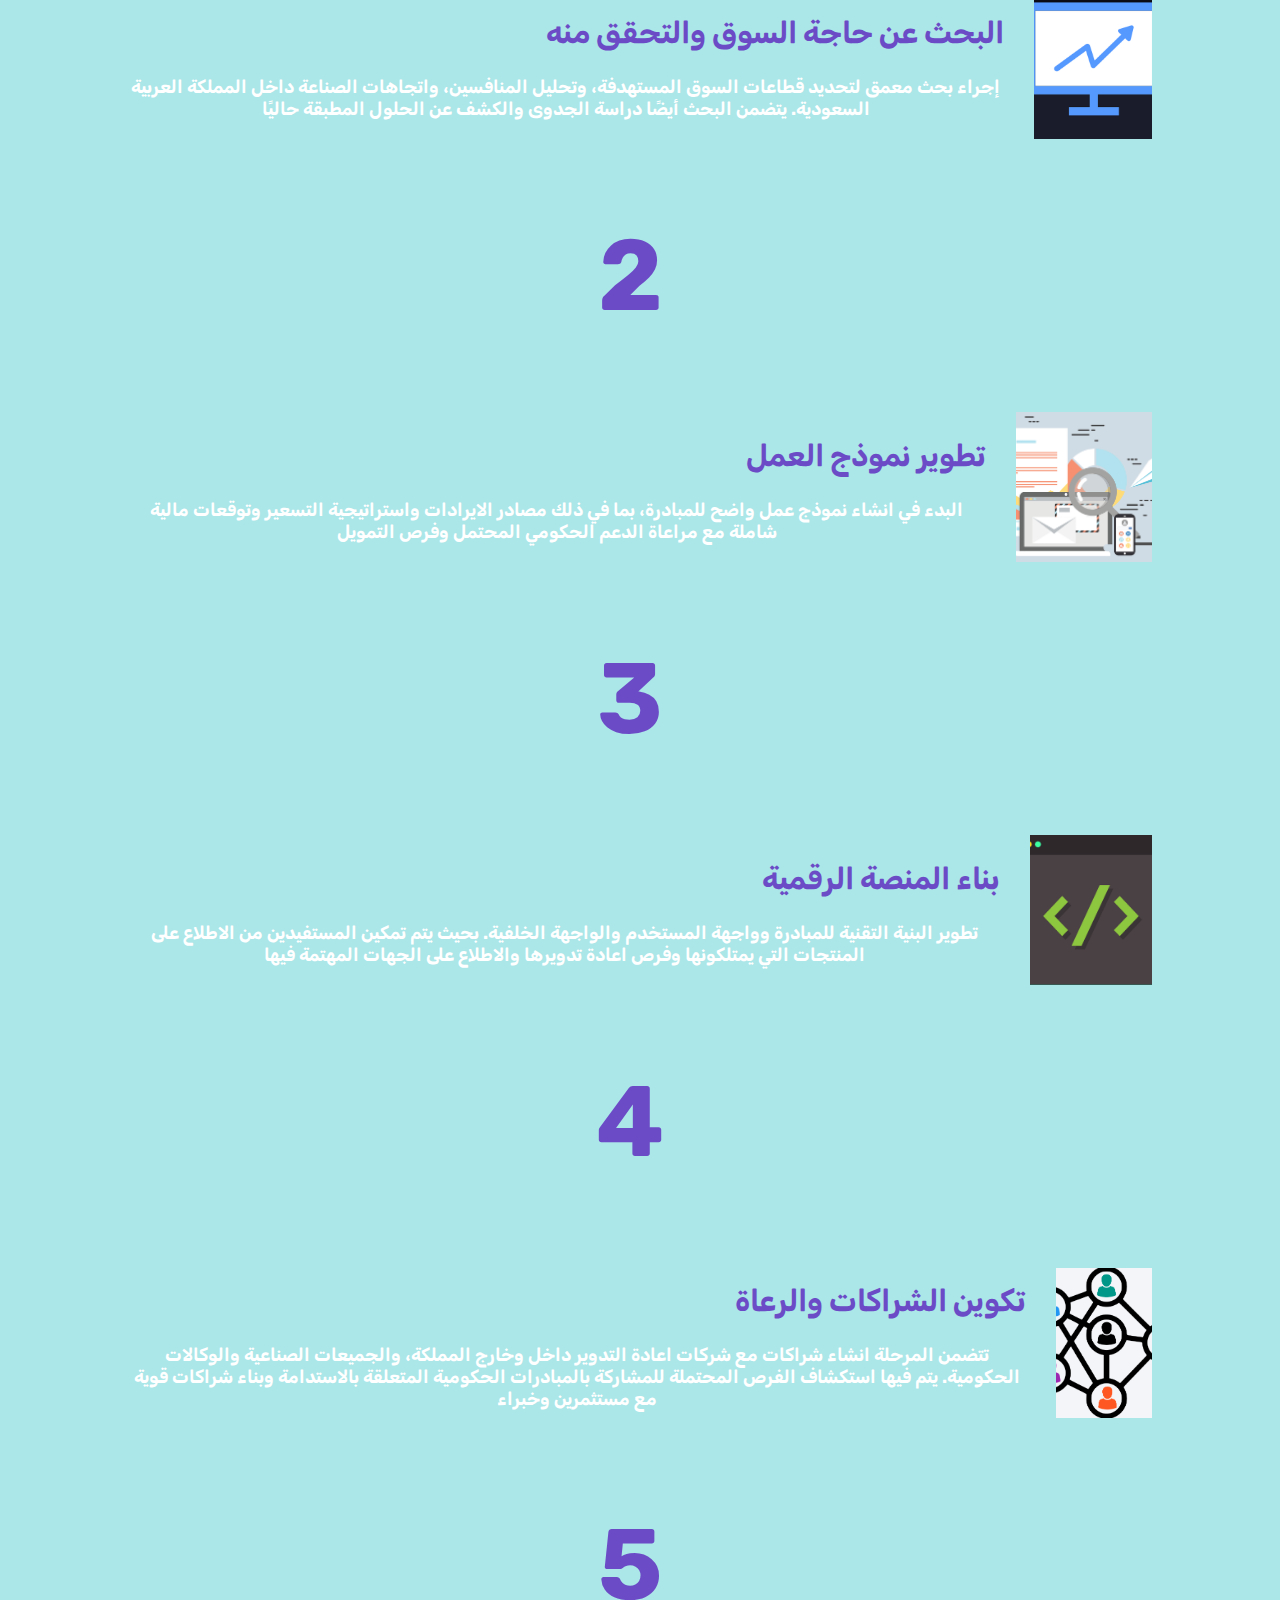
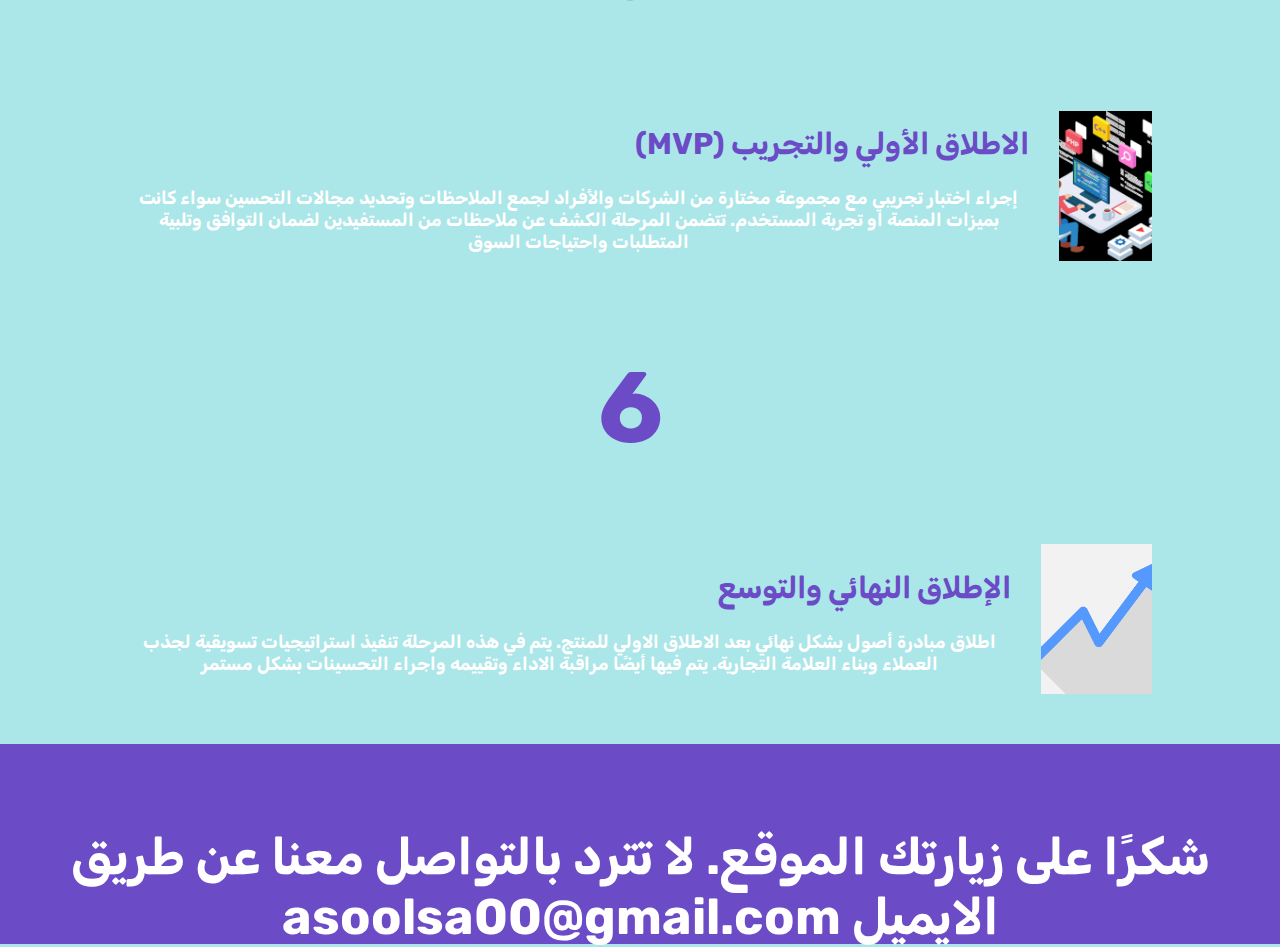
==== commit fa97b2bf: "index chaanges" ====
--- a/index.html
+++ b/index.html
@@ -68,7 +68,7 @@
     
                     <div class="flex-item">
                         <div class="card">
-                            <div class="card-image" style="background-image: url(assets/money.png)"></div>
+                            <div class="card-image" style="background-image: url(assets/money.jpg)"></div>
                             <div class="card-body">
                                 <h2  class="hCard">الحصول على مقابل للمنتجات الغير مرغوبة</h2>
                                 <p class="pCard">يمكنك الحصول على مقابل لمنتجاتك الغير مرغوبة من خلال ضغطة زر فقط!. نحن نعزز من مبدأ الاقتصاد الدائري والذي بدوره يسهل استخدام المنتجات واعادة تدويرها للجهات الراغبة في الاستفادة منها.</p>
